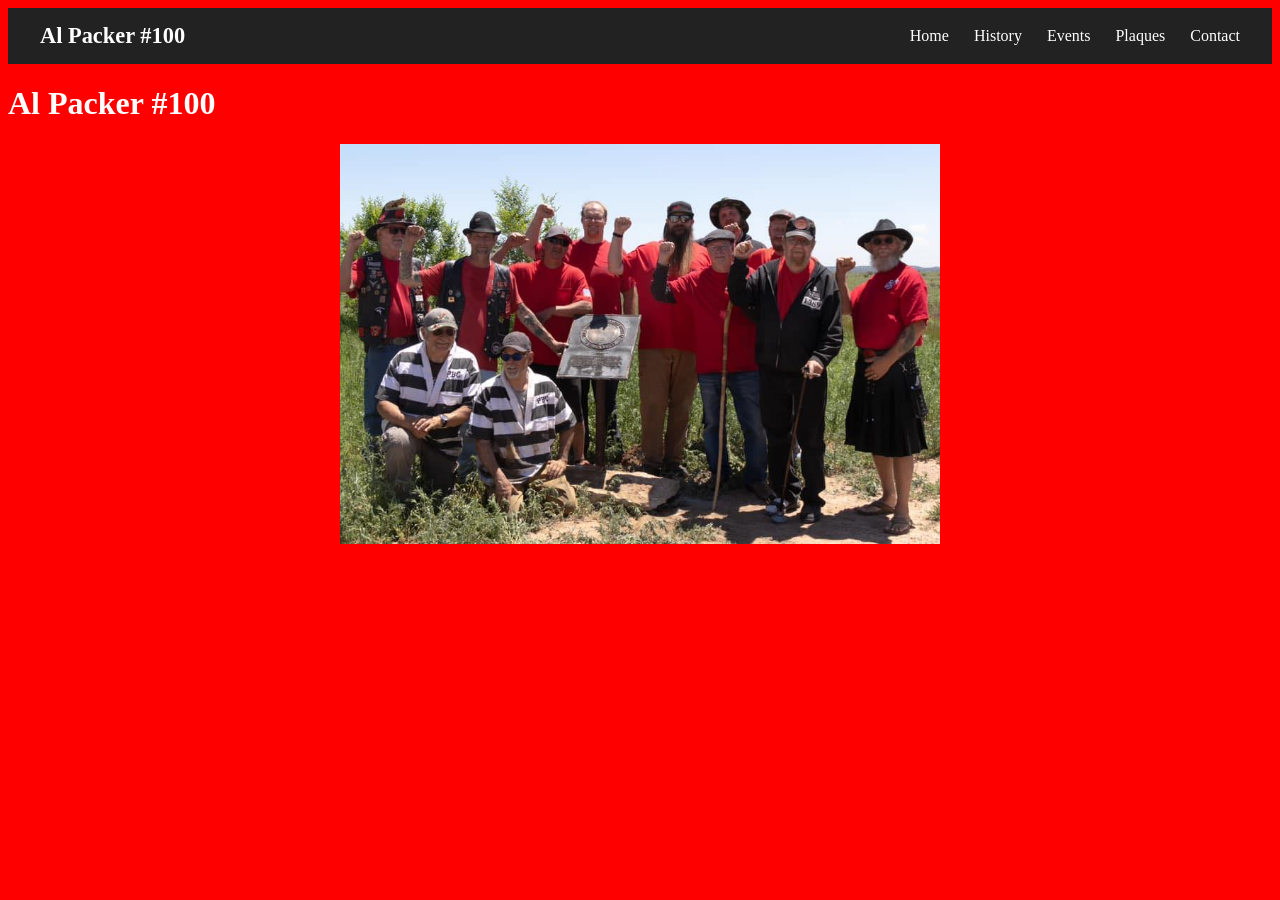
==== index.html @ 67857154 "add initial website content and assests" ====
<!DOCTYPE html>
<html lang="en">
<head>
    <meta charset="UTF-8">
    <meta name="viewport" content="width=device-width, initial-scale=1.0">
    <title>Al Packer #100</title>
    <link rel="stylesheet" href="style.css">
</head>
<body>
    <nav class="navbar">
    <div class="nav-container">
        <a href="index.html" class="logo">Al Packer #100</a>

        <ul class="nav-menu">
            <li><a href="index.html">Home</a></li>
            <li><a href="history.html">History</a></li>
            <li><a href="events.html">Events</a></li>
            <li><a href="plaques.html">Plaques</a></li>
            <li><a href="contact.html">Contact</a></li>
        </ul>
    </div>
</nav>

<main>  
  <h1>Al Packer #100</h1>
    <img src="Home/Clampers.jpg" alt="ECV #100 Group Photo" class="home-image">

</main>
</body>
</html>
---- style.css ----
body {background-color: red;}

h1, h2, h3, ul, li, p {color: white;}

.navbar {
    background-color: #222;
    padding: 15px 0;
}

.nav-container {
    max-width: 1200px;
    margin: 0 auto;
    display: flex;
    justify-content: space-between;
    align-items: center;
    padding: 0 20px;
}

.logo {
    color: white;
    text-decoration: none;
    font-size: 1.4rem;
    font-weight: bold;
}

.nav-menu {
    list-style: none;
    display: flex;
    gap: 25px;
    margin: 0;
    padding: 0;
}

.nav-menu a {
    color: white;
    text-decoration: none;
}

.nav-menu a:hover {
    text-decoration: underline;
}

.plaque-image {
    width: 300px;
    height: 200px;
    object-fit: cover;
}

.event-image {
    width: 500px;
    height: 400px;
    object-fit: cover;
    align-self: center;
}

.home-image {
    width: 600px;
    height: 400px;
    object-fit: cover;
    display: block;
    margin: 0 auto;
}
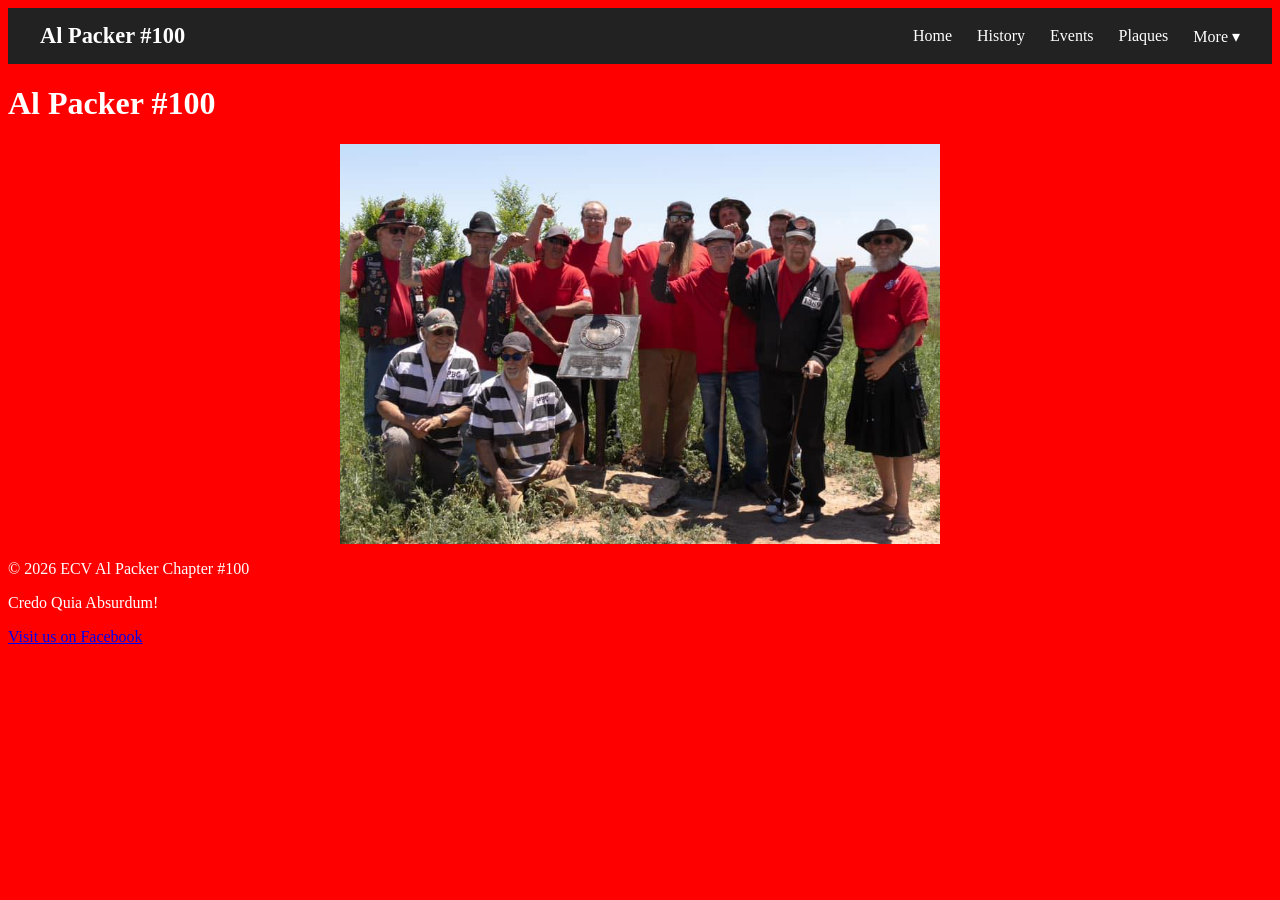
==== commit b35e2d8d: "Update navigation and footer" ====
--- a/index.html
+++ b/index.html
@@ -12,12 +12,22 @@
         <a href="index.html" class="logo">Al Packer #100</a>
 
         <ul class="nav-menu">
-            <li><a href="index.html">Home</a></li>
-            <li><a href="history.html">History</a></li>
-            <li><a href="events.html">Events</a></li>
-            <li><a href="plaques.html">Plaques</a></li>
-            <li><a href="contact.html">Contact</a></li>
+    <li><a href="index.html">Home</a></li>
+    <li><a href="history.html">History</a></li>
+    <li><a href="events.html">Events</a></li>
+    <li><a href="plaques.html">Plaques</a></li>
+
+    <li class="dropdown">
+        <a href="#">More ▾</a>
+
+        <ul class="dropdown-menu">
+            <li><a href="current-officers.html">Current Officers</a></li>
+            <li><a href="hoh.html">Hall of Humbugery</a></li>
+            <li><a href="pbc.html">PBC Corner</a></li>
+            <li><a href="officers-page.html">Officers Page</a></li>
         </ul>
+    </li>
+</ul>
     </div>
 </nav>
 
@@ -26,5 +36,14 @@
     <img src="Home/Clampers.jpg" alt="ECV #100 Group Photo" class="home-image">
 
 </main>
+<footer class="site-footer">
+    <p>&copy; 2026 ECV Al Packer Chapter #100</p>
+    <p>Credo Quia Absurdum!</p>
+    <p>
+        <a href="https://www.facebook.com/ECV100/" target="_blank" rel="noopener noreferrer">
+            Visit us on Facebook
+        </a>
+    </p>
+</footer>
 </body>
 </html>
--- a/style.css
+++ b/style.css
@@ -59,4 +59,40 @@
     object-fit: cover;
     display: block;
     margin: 0 auto;
+}
+
+/* Dropdown */
+.dropdown {
+    position: relative;
+}
+
+.dropdown-menu {
+    display: none;
+    position: absolute;
+    top: 100%;
+    left: 0;
+    min-width: 200px;
+    background-color: #222;
+    padding: 10px 0;
+    margin: 0;
+    list-style: none;
+    z-index: 1000;
+}
+
+.dropdown-menu li {
+    width: 100%;
+}
+
+.dropdown-menu a {
+    display: block;
+    padding: 10px 15px;
+    white-space: nowrap;
+}
+
+.dropdown-menu a:hover {
+    background-color: #444;
+}
+
+.dropdown:hover .dropdown-menu {
+    display: block;
 }
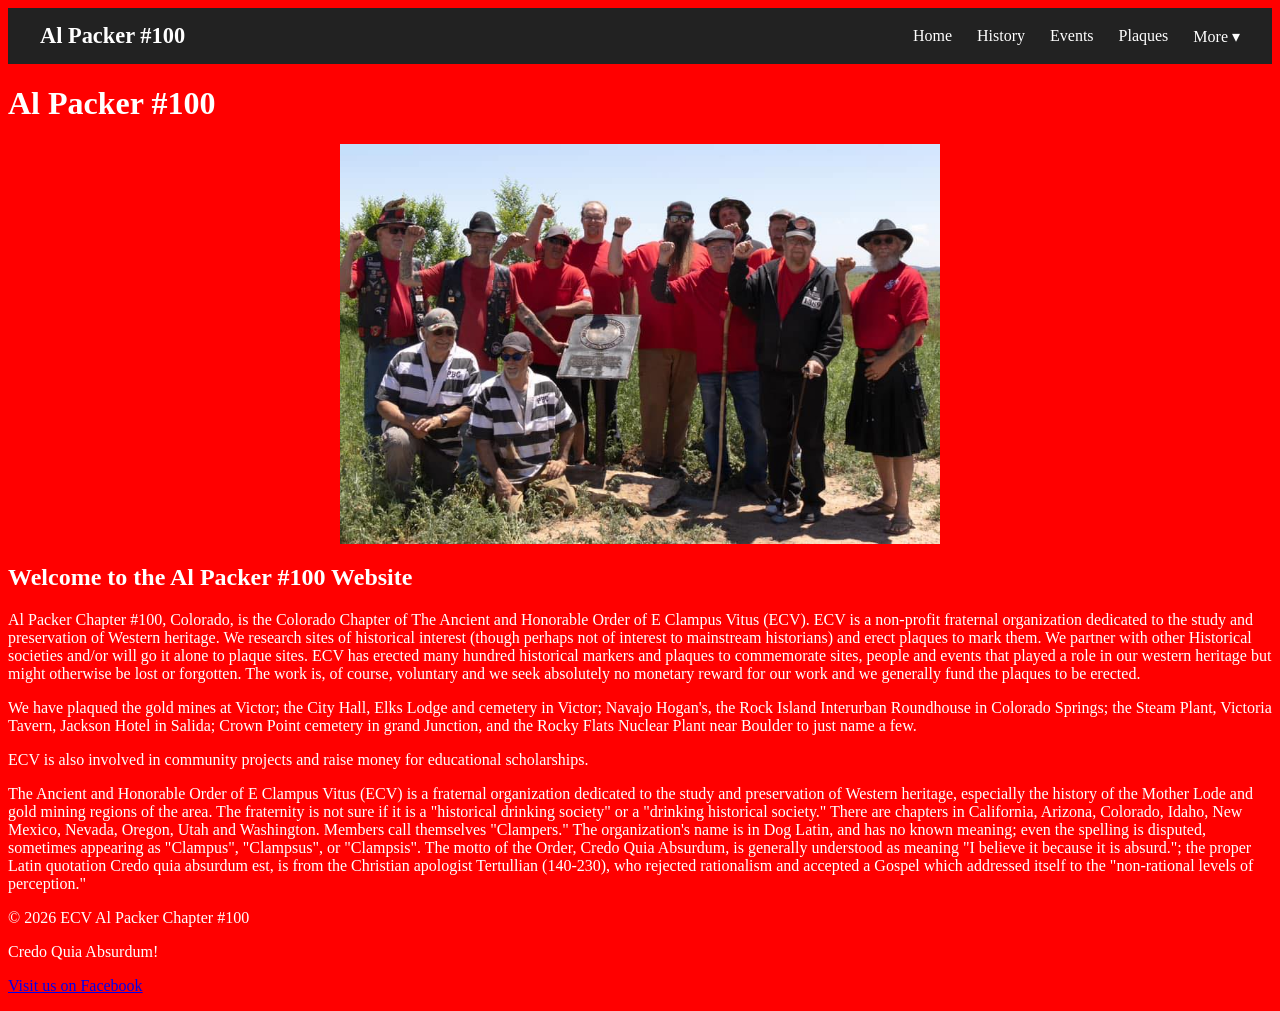
==== commit 0e791277: "Added Givebutter/ Donate button" ====
--- a/index.html
+++ b/index.html
@@ -5,6 +5,10 @@
     <meta name="viewport" content="width=device-width, initial-scale=1.0">
     <title>Al Packer #100</title>
     <link rel="stylesheet" href="style.css">
+    <script
+  async
+  src="https://widgets.givebutter.com/latest.umd.cjs?acct=2cANQOoQYDD8k0kW&p=other"
+></script>
 </head>
 <body>
     <nav class="navbar">
@@ -34,6 +38,37 @@
 <main>  
   <h1>Al Packer #100</h1>
     <img src="Home/Clampers.jpg" alt="ECV #100 Group Photo" class="home-image">
+    <h2>Welcome to the Al Packer #100 Website</h2>
+    <p>Al Packer Chapter #100, Colorado, is the Colorado Chapter of The Ancient and Honorable 
+Order of E Clampus Vitus (ECV).  ECV is a non-profit fraternal organization dedicated to the 
+study and preservation of Western heritage.  We research sites of historical interest (though 
+perhaps not of interest to mainstream historians) and erect plaques to mark them.  We partner 
+with other Historical societies and/or will go it alone to plaque sites.  ECV has erected many 
+hundred historical markers and plaques to commemorate sites, people and events that played a 
+role in our western heritage but might otherwise be lost or forgotten.  The work is, of course, 
+voluntary and we seek absolutely no monetary reward for our work and we generally fund the 
+plaques to be erected.</p> 
+ 
+<p>We have plaqued the gold mines at Victor; the City Hall, Elks Lodge and cemetery in Victor;  
+Navajo Hogan's, the Rock Island Interurban Roundhouse in Colorado Springs; the Steam Plant, 
+Victoria Tavern, Jackson Hotel in Salida; Crown Point cemetery in grand Junction, and the 
+Rocky Flats Nuclear Plant near Boulder to just name a few.</p> 
+ 
+<p>ECV is also involved in community projects and raise money for educational scholarships.</p> 
+ 
+<p>The Ancient and Honorable Order of E Clampus Vitus (ECV) is a fraternal organization 
+dedicated to the study and preservation of Western heritage, especially the history of the Mother 
+Lode and gold mining regions of the area. The fraternity is not sure if it is a "historical drinking 
+society" or a "drinking historical society." There are chapters in California, Arizona, Colorado, 
+Idaho, New Mexico, Nevada, Oregon, Utah and Washington.  Members call themselves 
+"Clampers." The organization's name is in Dog Latin, and has no known meaning; even the 
+spelling is disputed, sometimes appearing as "Clampus", "Clampsus", or "Clampsis". The motto 
+of the Order, Credo Quia Absurdum, is generally understood as meaning "I believe it because it 
+is absurd."; the proper Latin quotation Credo quia absurdum est, is from the Christian apologist 
+Tertullian (140-230), who rejected rationalism and accepted a Gospel which addressed itself to 
+the "non-rational levels of perception."</p>
+
+
 
 </main>
 <footer class="site-footer">
@@ -44,6 +79,7 @@
             Visit us on Facebook
         </a>
     </p>
+    <givebutter-widget id="gV1bKm"></givebutter-widget>
 </footer>
 </body>
 </html>
--- a/style.css
+++ b/style.css
@@ -95,4 +95,26 @@
 
 .dropdown:hover .dropdown-menu {
     display: block;
-}+}
+
+.officers {
+    display: flex;
+    flex-wrap: wrap;
+    justify-content: center;
+    gap: 30px;
+}
+
+.officer {
+    text-align: center;
+    width: 220px;
+}
+
+.officer img {
+    width: 180px;
+    height: 180px;
+    object-fit: cover;
+    border-radius: 50%;
+    object-fit: cover;
+    margin-bottom: 0 auto 15px;
+}
+
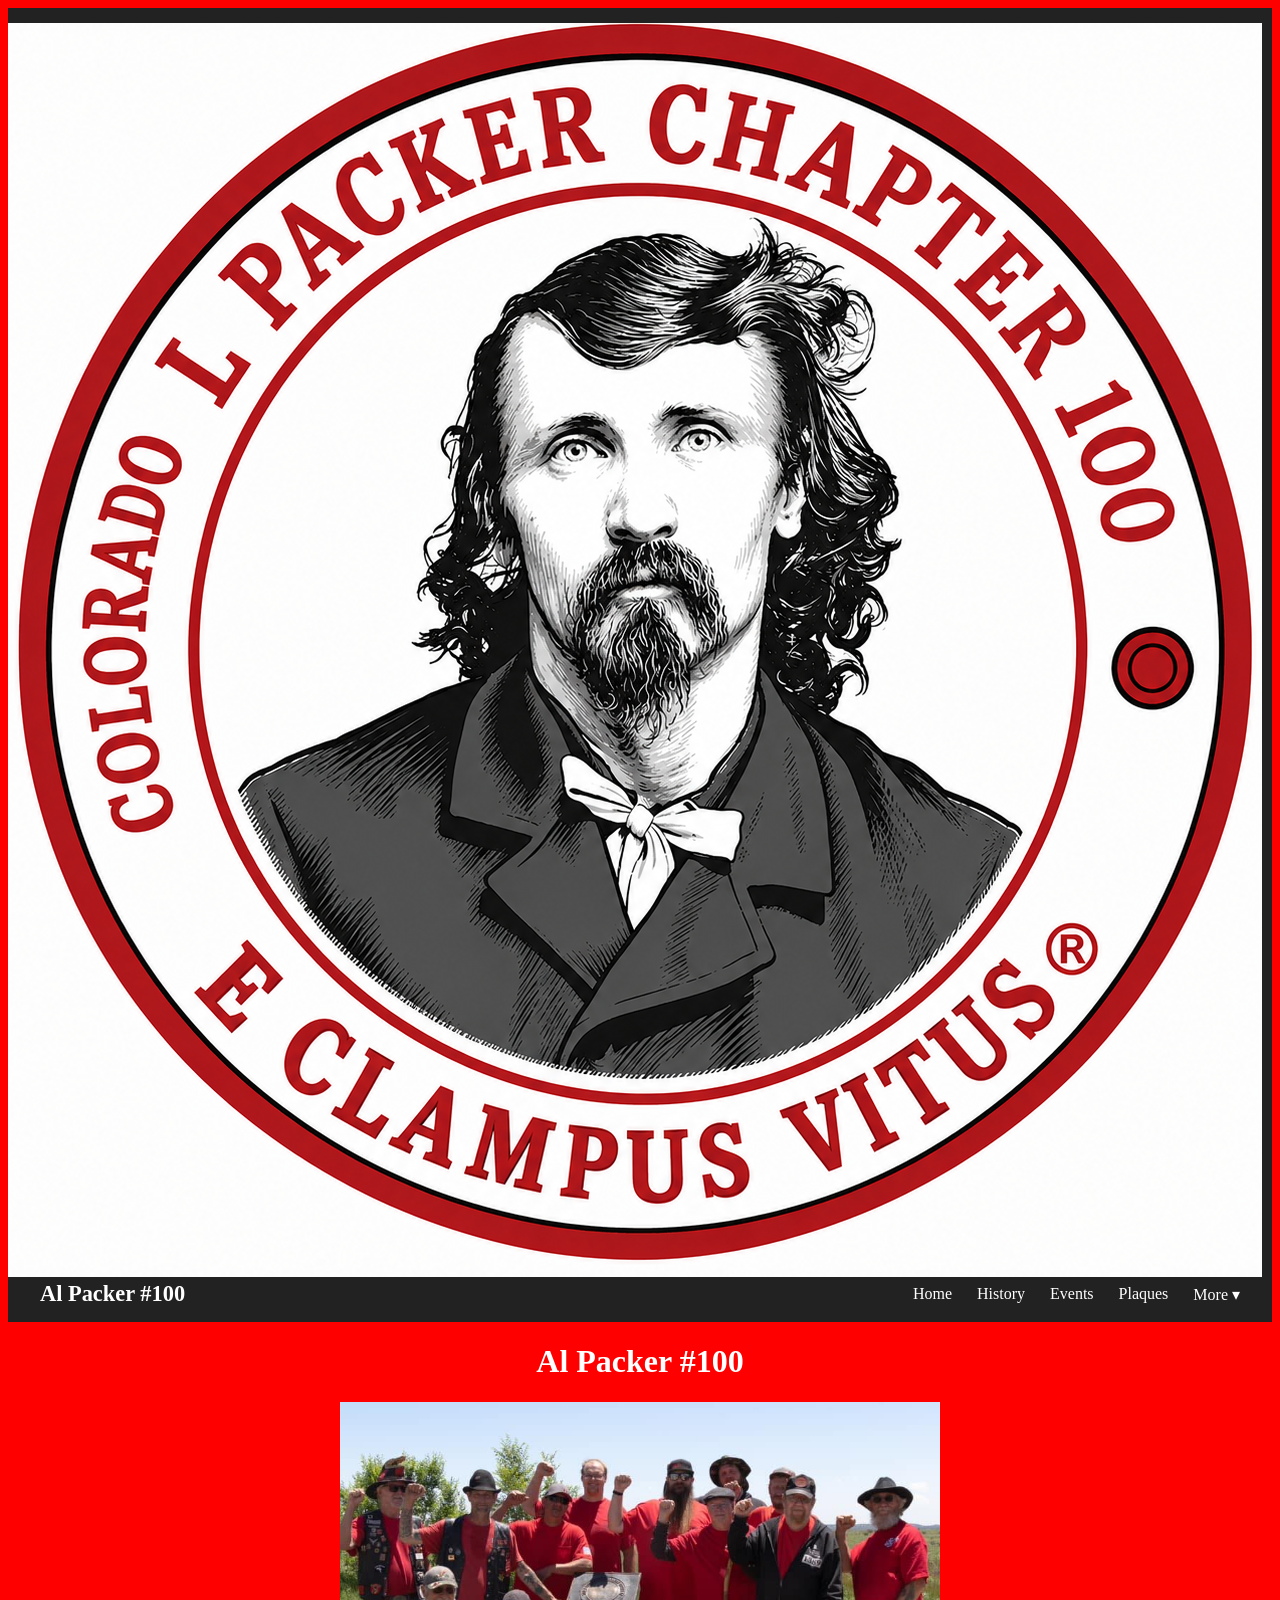
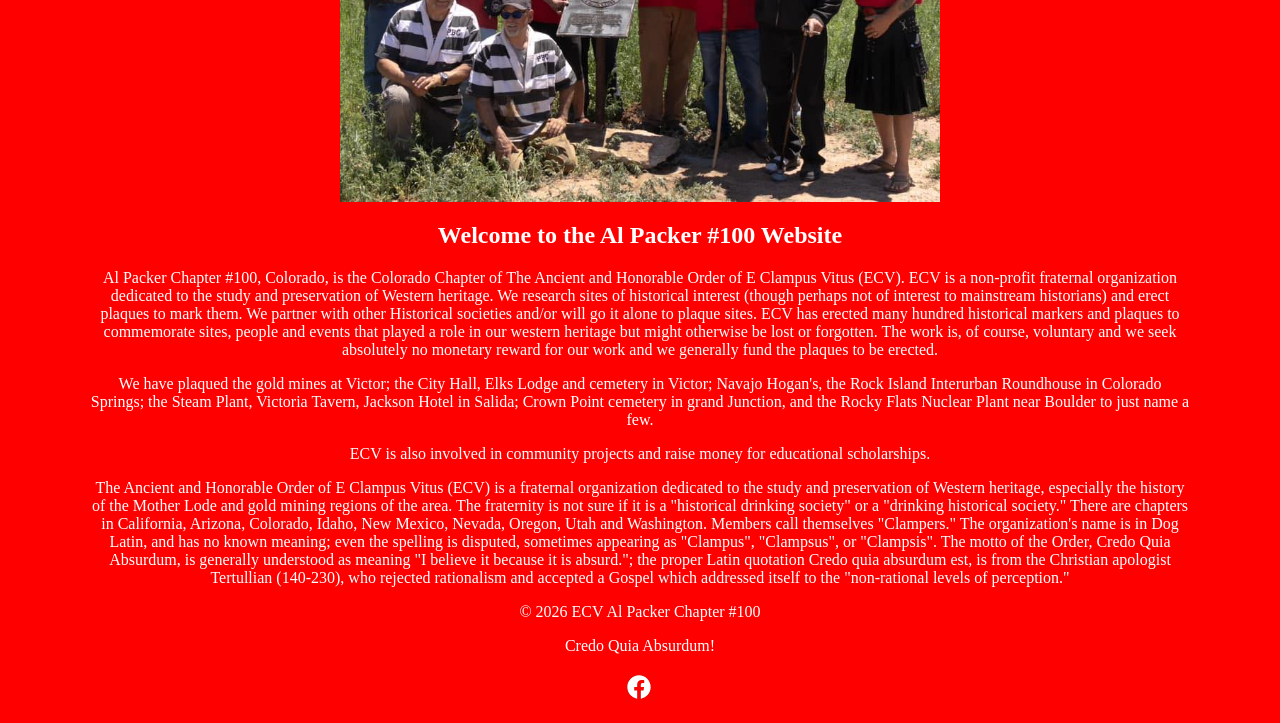
==== commit a0a558e5: "Added ECV Logo to nav bar." ====
--- a/index.html
+++ b/index.html
@@ -5,13 +5,13 @@
     <meta name="viewport" content="width=device-width, initial-scale=1.0">
     <title>Al Packer #100</title>
     <link rel="stylesheet" href="style.css">
-    <script
-  async
-  src="https://widgets.givebutter.com/latest.umd.cjs?acct=2cANQOoQYDD8k0kW&p=other"
-></script>
+    <script src="script.js" defer></script>
 </head>
 <body>
     <nav class="navbar">
+        <a href="index.html" class="nav-logo">
+    <img src="Logos/Al Packer Logo.png" alt="Al Packer Chapter #100">
+        </a>
     <div class="nav-container">
         <a href="index.html" class="logo">Al Packer #100</a>
 
@@ -28,7 +28,6 @@
             <li><a href="current-officers.html">Current Officers</a></li>
             <li><a href="hoh.html">Hall of Humbugery</a></li>
             <li><a href="pbc.html">PBC Corner</a></li>
-            <li><a href="officers-page.html">Officers Page</a></li>
         </ul>
     </li>
 </ul>
@@ -76,10 +75,15 @@
     <p>Credo Quia Absurdum!</p>
     <p>
         <a href="https://www.facebook.com/ECV100/" target="_blank" rel="noopener noreferrer">
-            Visit us on Facebook
+           
         </a>
     </p>
     <givebutter-widget id="gV1bKm"></givebutter-widget>
+    <a href="https://www.facebook.com/ECV100/" target="_blank">
+    <img src="Logos/Facebook-Logo-transparent.png"
+         alt="ECV Al Packer #100 on Facebook"
+         class="facebook-logo">
+</a>
 </footer>
 </body>
 </html>
--- a/style.css
+++ b/style.css
@@ -1,6 +1,18 @@
 body {background-color: red;}
 
 h1, h2, h3, ul, li, p {color: white;}
+
+Main {
+    max-width: 1100px;
+    margin: 0 auto;
+    padding 0 20px;
+    text-align: center;
+}
+
+main ul {
+    width:fit-content;
+    margin: 0 auto;
+}
 
 .navbar {
     background-color: #222;
@@ -99,8 +111,8 @@
 
 .officers {
     display: flex;
-    flex-wrap: wrap;
-    justify-content: center;
+    flex-direction: column;
+    align-items: center;
     gap: 30px;
 }
 
@@ -118,3 +130,50 @@
     margin-bottom: 0 auto 15px;
 }
 
+.humbugs {
+    display: flex;
+    flex-wrap: wrap;
+    justify-content: center;
+    gap: 30px;
+    }
+
+.humbug {
+    text-align: center;
+    border: 1px solid #555;
+    padding: 20px;
+    border-radius: 10px;
+    }
+
+.humbug img  {
+    width: 180px;
+    height: 180px;
+    object-fit: cover;
+    border-radius: 50%;
+    margin: 0 auto 15px;
+}
+
+.section-divider {
+    display:flex;
+    align-items: center;
+    gap: 24px;
+    flex-basis: 100%;
+}
+
+.section-divider::before,
+.section-divider::after {
+    content: "";
+    flex-grow: 1;
+    border-top: 1px solid white;
+}
+
+.section-divider span {
+    white-space: nowrap;
+    color: white;
+}
+
+footer { 
+    max-width: 1100px;
+    margin: 0 auto;
+    padding: 0 20px;  
+    text-align: center;
+}
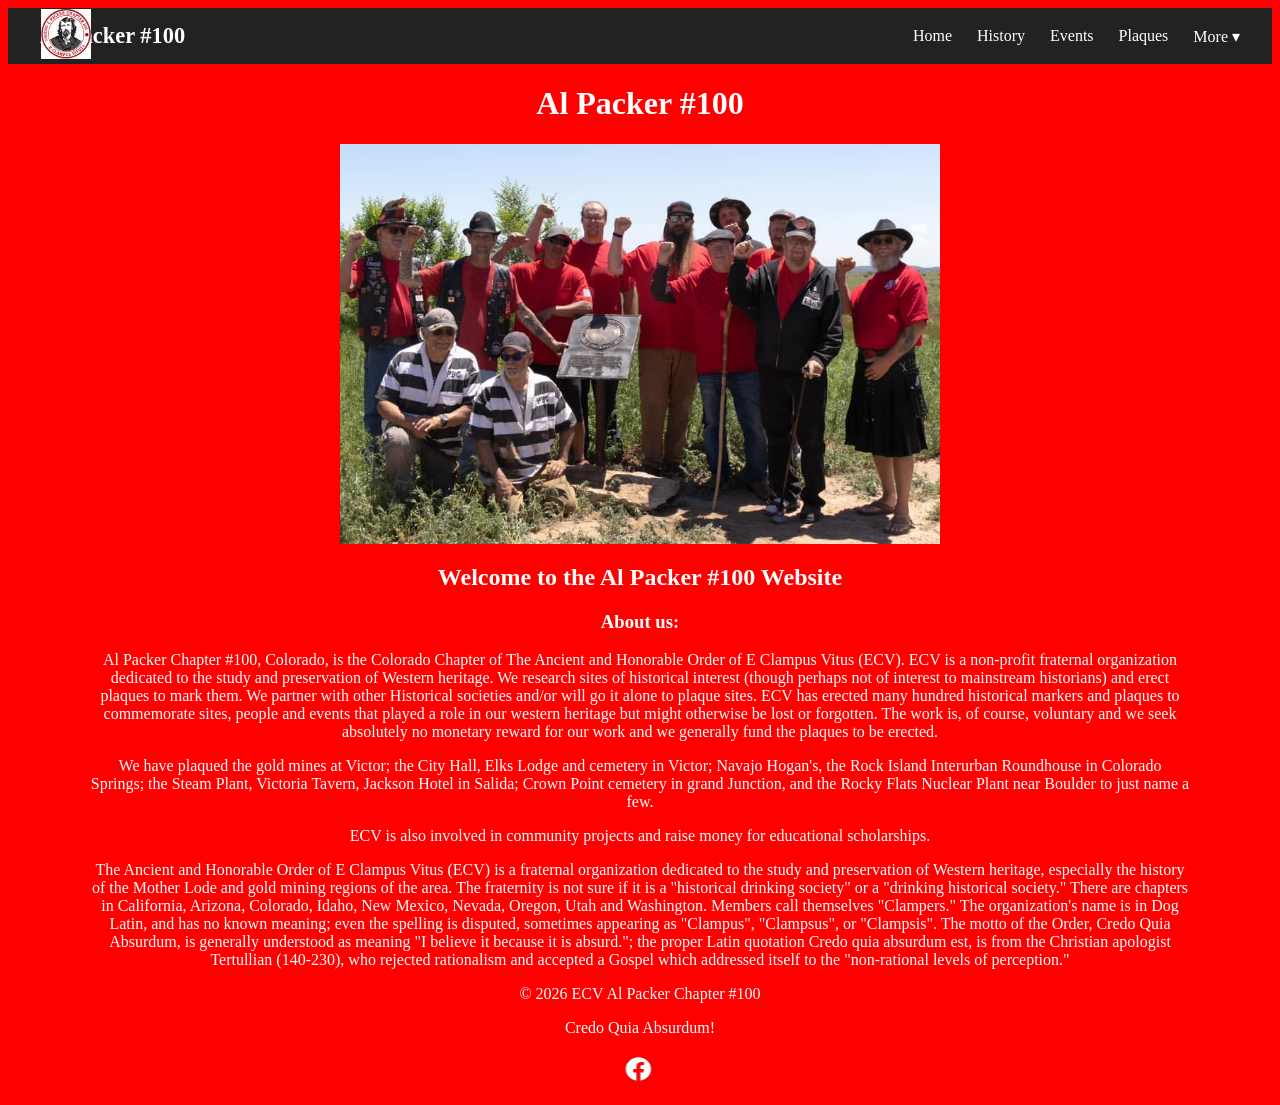
==== commit d8568cc5: "updated pbc.html. Created 'Clamper Corner' page." ====
--- a/index.html
+++ b/index.html
@@ -27,7 +27,7 @@
         <ul class="dropdown-menu">
             <li><a href="current-officers.html">Current Officers</a></li>
             <li><a href="hoh.html">Hall of Humbugery</a></li>
-            <li><a href="pbc.html">PBC Corner</a></li>
+            <li><a href="pbc.html">Clamper Corner</a></li>
         </ul>
     </li>
 </ul>
@@ -38,6 +38,7 @@
   <h1>Al Packer #100</h1>
     <img src="Home/Clampers.jpg" alt="ECV #100 Group Photo" class="home-image">
     <h2>Welcome to the Al Packer #100 Website</h2>
+    <h3>About us:</h3>
     <p>Al Packer Chapter #100, Colorado, is the Colorado Chapter of The Ancient and Honorable 
 Order of E Clampus Vitus (ECV).  ECV is a non-profit fraternal organization dedicated to the 
 study and preservation of Western heritage.  We research sites of historical interest (though 
--- a/style.css
+++ b/style.css
@@ -2,10 +2,10 @@
 
 h1, h2, h3, ul, li, p {color: white;}
 
-Main {
+main {
     max-width: 1100px;
     margin: 0 auto;
-    padding 0 20px;
+    padding: 0 20px;
     text-align: center;
 }
 
@@ -17,6 +17,29 @@
 .navbar {
     background-color: #222;
     padding: 15px 0;
+}
+
+.nav-logo img {
+    width: 50px;
+    height: 50px;
+    object-fit: contain;
+}
+
+.navbar {
+    position: relative;
+}
+
+.nav-logo {
+    position: absolute;
+    left: 20px;
+    top: 50%;
+    transform: translateY(-50%);
+}
+
+.nav-logo img {
+    width: 75px;
+    height: 50px;
+    object-fit: contain;
 }
 
 .nav-container {
@@ -176,4 +199,54 @@
     margin: 0 auto;
     padding: 0 20px;  
     text-align: center;
-}+}
+
+.plaque {
+    text-align: center;
+    margin-bottom:40px
+}
+
+.plaque img {
+    max-width: 100%;
+    height: auto;
+}
+
+.plaques {
+     display: flex;
+     flex-wrap: wrap;
+     justify-content: center;
+     gap: 30px;
+    }
+
+.plaque {
+    text-align: center;
+    border: 1px solid #555;
+    padding: 20px;
+    border-radius: 10px;
+    }
+
+.facebook-logo {
+    width: 40px;
+    height: 40px;
+}
+
+.clampers-only {
+    text-align: center;
+    border: 1px solid #555;
+    border-radius: 10px;
+    padding: 30px;
+    margin-top: 40px;
+}
+
+.clamper-login {
+    display: inline-block;
+    padding: 10px 20px;
+    font-size: 16px;
+    cursor: pointer;
+    text-decoration: none;
+
+    background-color: #222;
+    color: white;
+    border: 2px solid white;
+    border-radius: 5px;
+}
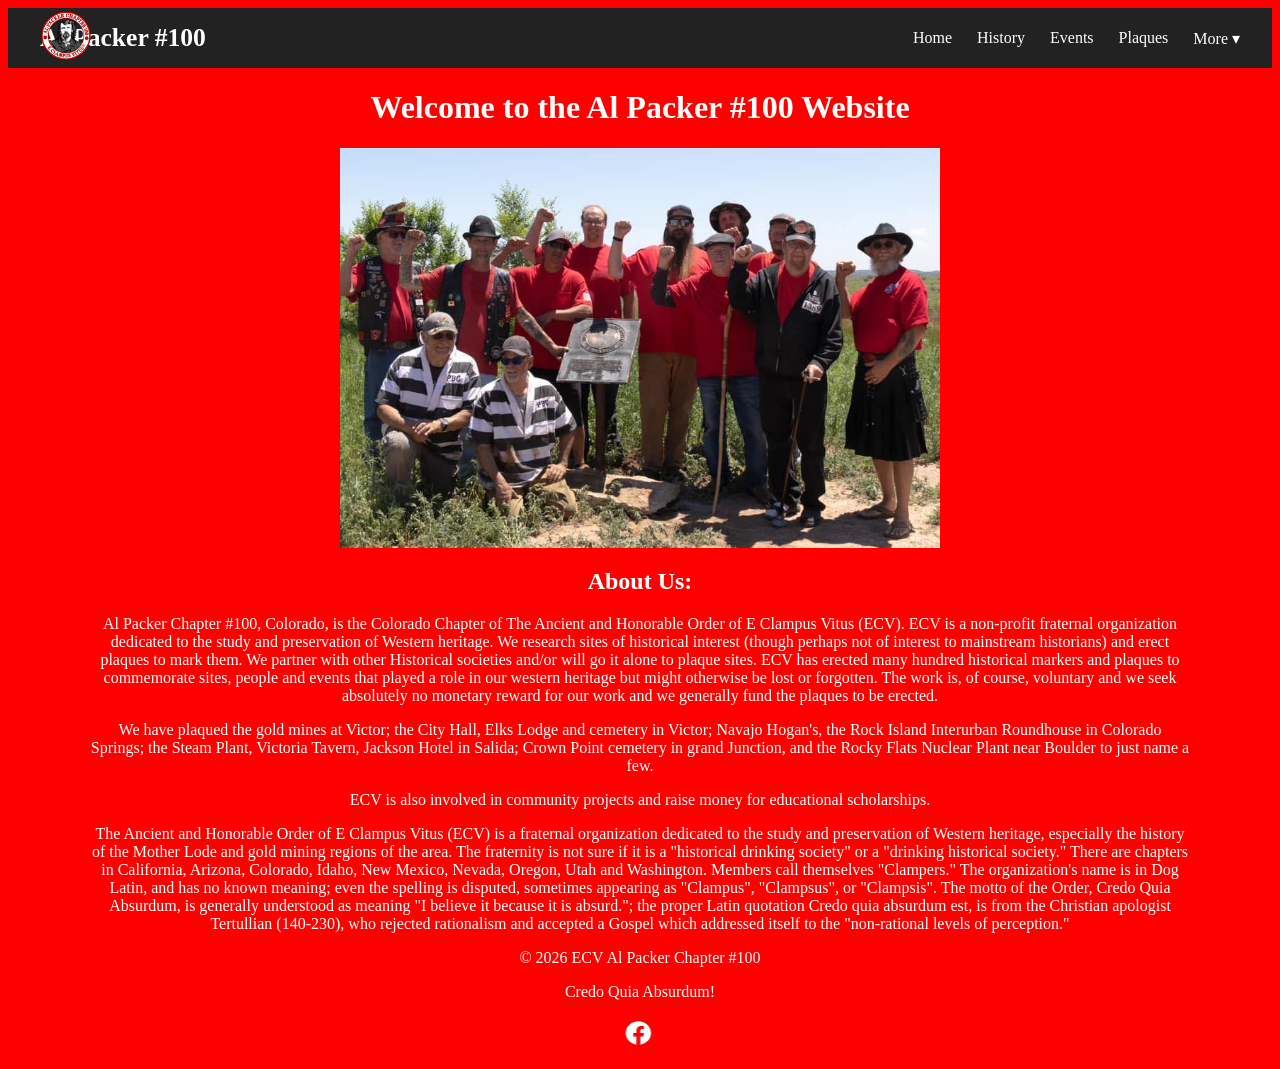
==== commit 26e164f2: "updated home page and css favicon pic size." ====
--- a/index.html
+++ b/index.html
@@ -35,10 +35,9 @@
 </nav>
 
 <main>  
-  <h1>Al Packer #100</h1>
+  <h1>Welcome to the Al Packer #100 Website</h1>
     <img src="Home/Clampers.jpg" alt="ECV #100 Group Photo" class="home-image">
-    <h2>Welcome to the Al Packer #100 Website</h2>
-    <h3>About us:</h3>
+    <h2>About Us:</h2>
     <p>Al Packer Chapter #100, Colorado, is the Colorado Chapter of The Ancient and Honorable 
 Order of E Clampus Vitus (ECV).  ECV is a non-profit fraternal organization dedicated to the 
 study and preservation of Western heritage.  We research sites of historical interest (though 
--- a/style.css
+++ b/style.css
@@ -54,7 +54,7 @@
 .logo {
     color: white;
     text-decoration: none;
-    font-size: 1.4rem;
+    font-size: 1.6rem;
     font-weight: bold;
 }
 
